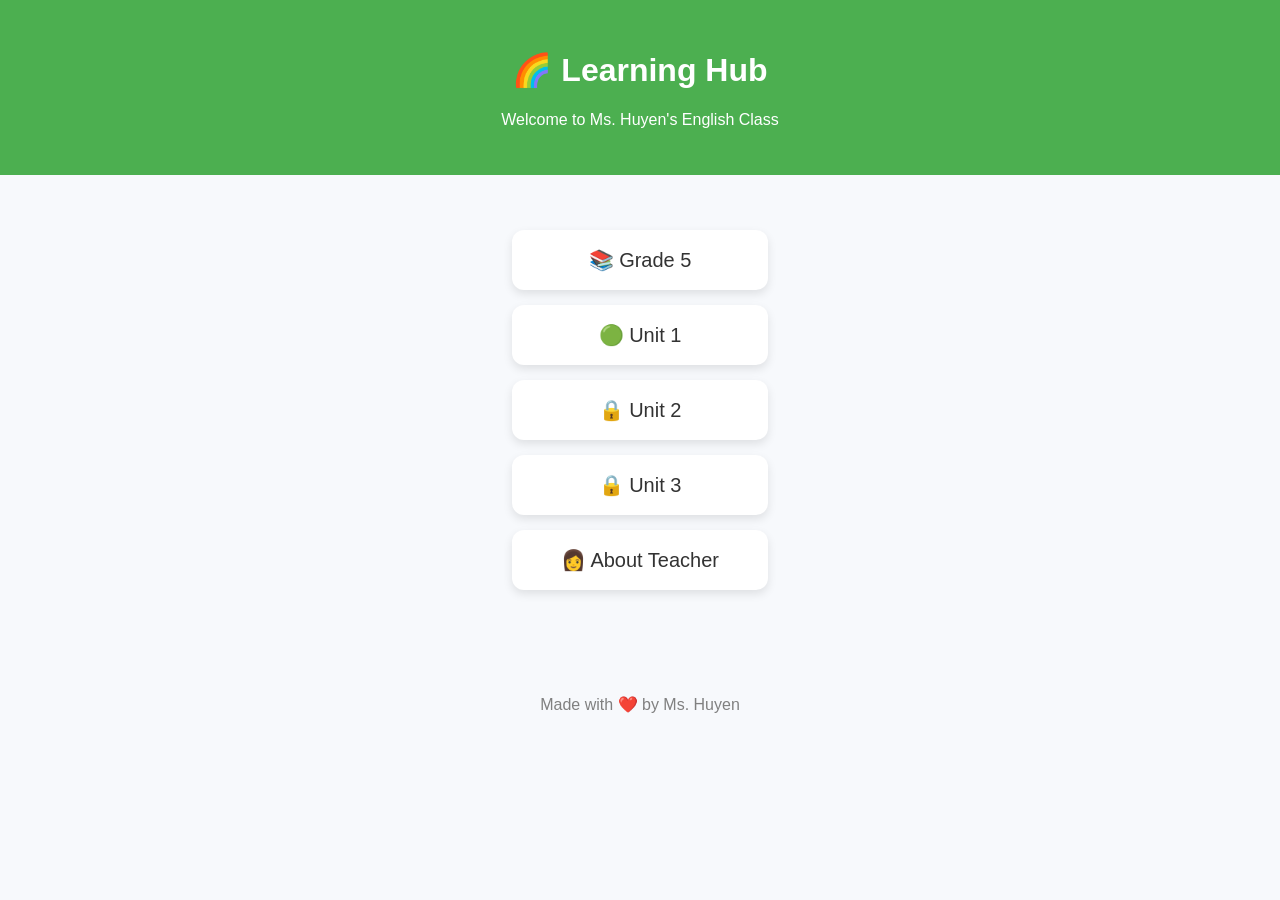
==== index.html @ 18c93191 "Update index.html" ====
<!DOCTYPE html>
<html lang="en">
<head>
<meta charset="UTF-8">
<meta name="viewport" content="width=device-width, initial-scale=1.0">

<title>Learning Hub with Ms. Huyen</title>

<style>

body{
    margin:0;
    font-family:Arial,sans-serif;
    background:#f7f9fc;
    text-align:center;
}

header{
    background:#4CAF50;
    color:white;
    padding:30px;
}

.container{
    padding:40px;
}

.button{
    display:block;
    width:220px;
    margin:15px auto;
    padding:18px;
    background:#ffffff;
    border-radius:12px;
    text-decoration:none;
    color:#333;
    font-size:20px;
    box-shadow:0 4px 10px rgba(0,0,0,.1);
}

.button:hover{
    background:#dff7df;
}

footer{
    margin-top:50px;
    color:gray;
}

</style>

</head>

<body>

<header>

<h1>🌈 Learning Hub</h1>

<p>Welcome to Ms. Huyen's English Class</p>

</header>

<div class="container">

<a class="button" href="#">📚 Grade 5</a>

<a class="button" href="#">🟢 Unit 1</a>

<a class="button" href="#">🔒 Unit 2</a>

<a class="button" href="#">🔒 Unit 3</a>

<a class="button" href="#">👩 About Teacher</a>

</div>

<footer>

Made with ❤️ by Ms. Huyen

</footer>

</body>

</html>
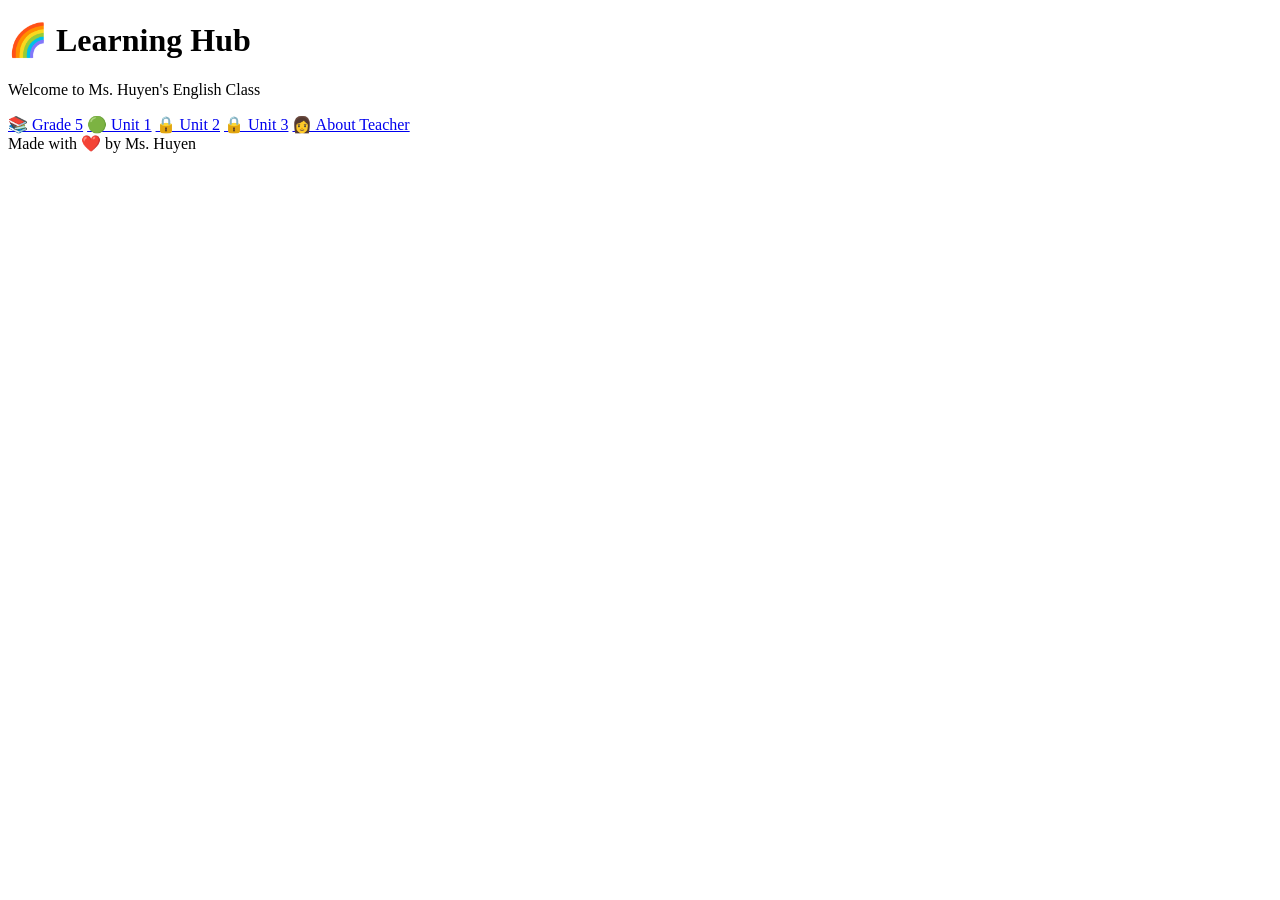
==== commit ada91913: "Link external CSS files" ====
--- a/index.html
+++ b/index.html
@@ -6,48 +6,10 @@
 
 <title>Learning Hub with Ms. Huyen</title>
 
-<style>
-
-body{
-    margin:0;
-    font-family:Arial,sans-serif;
-    background:#f7f9fc;
-    text-align:center;
-}
-
-header{
-    background:#4CAF50;
-    color:white;
-    padding:30px;
-}
-
-.container{
-    padding:40px;
-}
-
-.button{
-    display:block;
-    width:220px;
-    margin:15px auto;
-    padding:18px;
-    background:#ffffff;
-    border-radius:12px;
-    text-decoration:none;
-    color:#333;
-    font-size:20px;
-    box-shadow:0 4px 10px rgba(0,0,0,.1);
-}
-
-.button:hover{
-    background:#dff7df;
-}
-
-footer{
-    margin-top:50px;
-    color:gray;
-}
-
-</style>
+<link rel="stylesheet" href="css/variables.css">
+<link rel="stylesheet" href="css/components.css">
+<link rel="stylesheet" href="css/homepage.css">
+<link rel="stylesheet" href="css/animations.css">
 
 </head>
 
--- a/css/variables.css
+++ b/css/variables.css
@@ -0,0 +1 @@
+/* Global Colors & Variables */
--- a/css/components.css
+++ b/css/components.css
@@ -0,0 +1 @@
+/* Reusable Components */
--- a/css/homepage.css
+++ b/css/homepage.css
@@ -0,0 +1 @@
+/* Homepage Styles */
--- a/css/animations.css
+++ b/css/animations.css
@@ -0,0 +1 @@
+/* Animations */
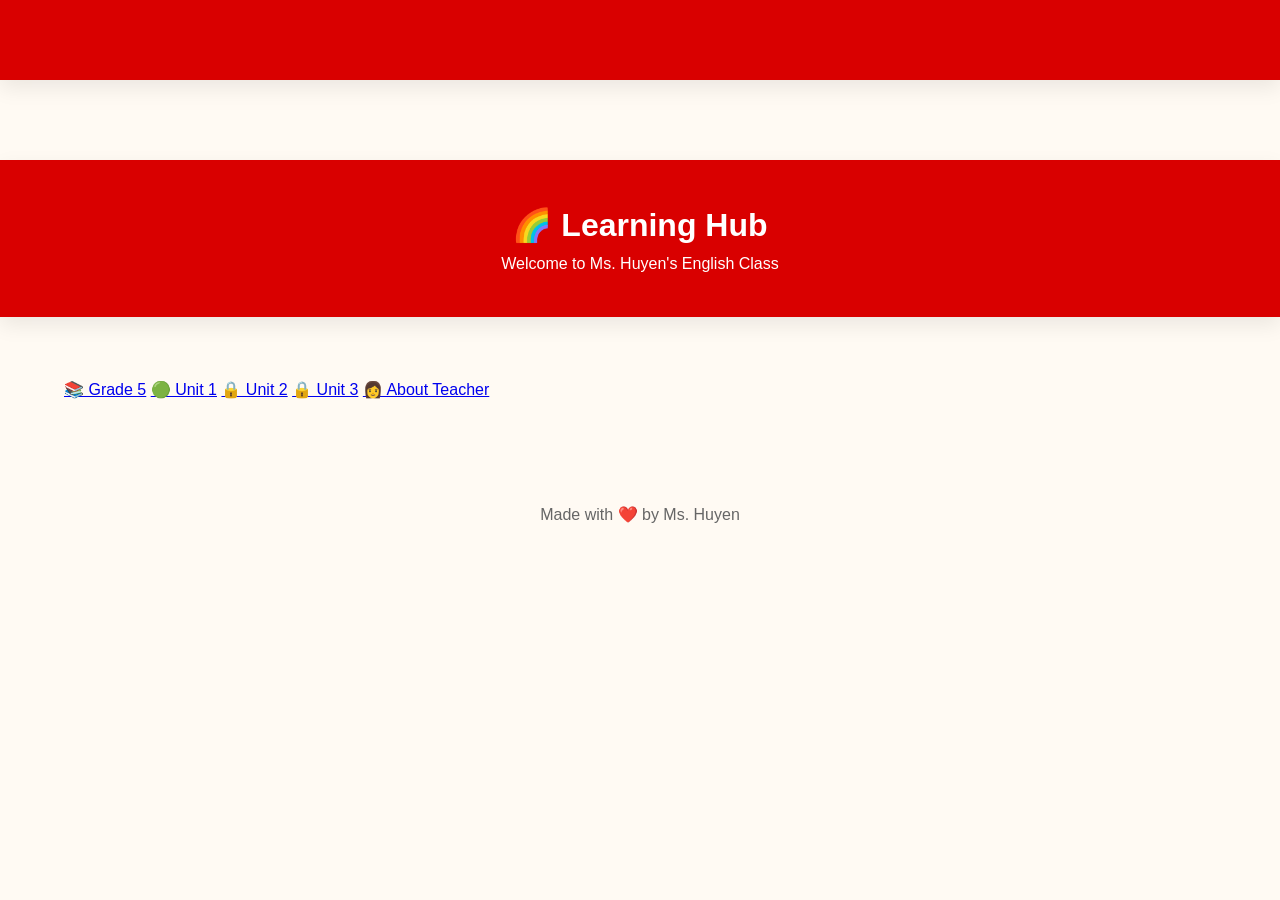
==== commit 3a9fb2f7: "Build homepage semantic structure" ====
--- a/index.html
+++ b/index.html
@@ -14,6 +14,30 @@
 </head>
 
 <body>
+
+    <header class="site-header">
+    </header>
+
+    <main>
+
+        <section class="hero">
+        </section>
+
+        <section class="grades">
+        </section>
+
+        <section class="grammar">
+        </section>
+
+        <section class="about">
+        </section>
+
+    </main>
+
+    <footer class="site-footer">
+    </footer>
+
+</body>
 
 <header>
 
--- a/css/variables.css
+++ b/css/variables.css
@@ -1 +1,40 @@
-/* Global Colors & Variables */
+/* ==========================================
+   Ms. Huyen's Hub Design System
+========================================== */
+
+:root{
+
+    /* ========= Brand Colors ========= */
+
+    --primary:#D90000;
+    --primary-light:#F62440;
+
+    --gold:#FFEA93;
+    --gold-light:#FDF4AF;
+
+    --green:#8DB355;
+
+    --teal:#6FBEB2;
+    --mint:#A5E9DD;
+
+    /* ========= Background ========= */
+
+    --background:#FFFAF3;
+    --surface:#FFF2DB;
+    --surface-light:#FFE5BF;
+
+    /* ========= Text ========= */
+
+    --text:#2F2F2F;
+    --text-light:#666666;
+
+    /* ========= Border ========= */
+
+    --border-radius:20px;
+
+    /* ========= Shadow ========= */
+
+    --shadow:
+        0 8px 20px rgba(0,0,0,.08);
+
+}
--- a/css/homepage.css
+++ b/css/homepage.css
@@ -1 +1,55 @@
-/* Homepage Styles */
+/* ==========================================
+   Homepage Layout
+========================================== */
+
+*{
+    margin:0;
+    padding:0;
+    box-sizing:border-box;
+}
+
+body{
+
+    font-family:Arial, sans-serif;
+
+    background:var(--background);
+
+    color:var(--text);
+
+    line-height:1.6;
+
+}
+
+header{
+
+    background:var(--primary);
+
+    color:white;
+
+    padding:40px 20px;
+
+    text-align:center;
+
+    box-shadow:var(--shadow);
+
+}
+
+.container{
+
+    width:min(1200px,90%);
+
+    margin:auto;
+
+    padding:60px 0;
+
+}
+
+footer{
+
+    text-align:center;
+
+    padding:40px;
+
+    color:var(--text-light);
+
+}
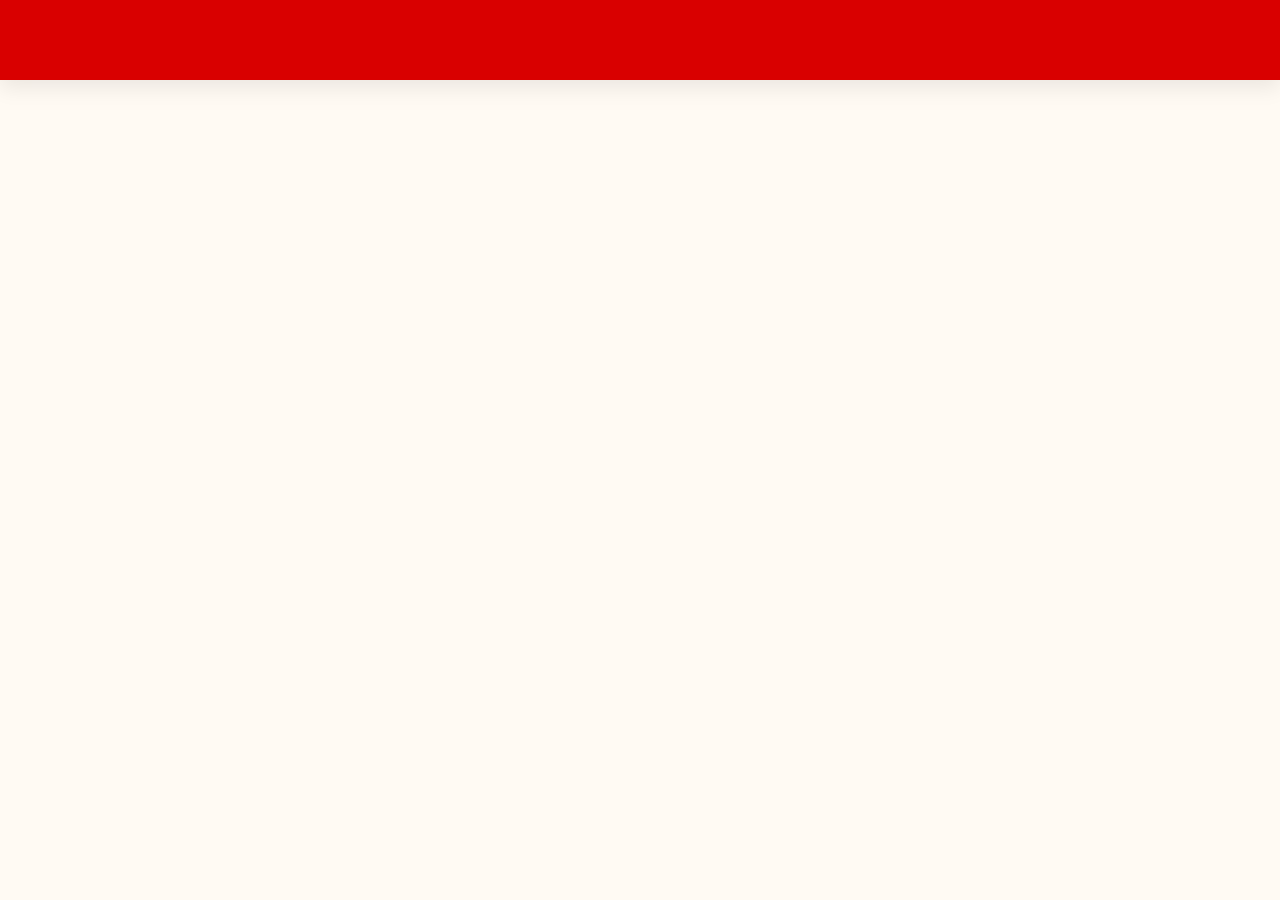
==== commit 5201e56f: "Create homepage structure" ====
--- a/index.html
+++ b/index.html
@@ -1,72 +1,55 @@
 <!DOCTYPE html>
 <html lang="en">
+
 <head>
-<meta charset="UTF-8">
-<meta name="viewport" content="width=device-width, initial-scale=1.0">
+    <meta charset="UTF-8">
+    <meta name="viewport" content="width=device-width, initial-scale=1.0">
 
-<title>Learning Hub with Ms. Huyen</title>
+    <title>Ms. Huyen's Hub</title>
 
-<link rel="stylesheet" href="css/variables.css">
-<link rel="stylesheet" href="css/components.css">
-<link rel="stylesheet" href="css/homepage.css">
-<link rel="stylesheet" href="css/animations.css">
-
+    <link rel="stylesheet" href="css/variables.css">
+    <link rel="stylesheet" href="css/components.css">
+    <link rel="stylesheet" href="css/homepage.css">
+    <link rel="stylesheet" href="css/animations.css">
 </head>
 
 <body>
 
+    <!-- =========================
+         Header
+    ========================== -->
     <header class="site-header">
     </header>
 
+    <!-- =========================
+         Main Content
+    ========================== -->
     <main>
 
+        <!-- Hero Section -->
         <section class="hero">
         </section>
 
+        <!-- Grade Selection -->
         <section class="grades">
         </section>
 
+        <!-- Grammar Hub -->
         <section class="grammar">
         </section>
 
+        <!-- About -->
         <section class="about">
         </section>
 
     </main>
 
+    <!-- =========================
+         Footer
+    ========================== -->
     <footer class="site-footer">
     </footer>
 
 </body>
 
-<header>
-
-<h1>🌈 Learning Hub</h1>
-
-<p>Welcome to Ms. Huyen's English Class</p>
-
-</header>
-
-<div class="container">
-
-<a class="button" href="#">📚 Grade 5</a>
-
-<a class="button" href="#">🟢 Unit 1</a>
-
-<a class="button" href="#">🔒 Unit 2</a>
-
-<a class="button" href="#">🔒 Unit 3</a>
-
-<a class="button" href="#">👩 About Teacher</a>
-
-</div>
-
-<footer>
-
-Made with ❤️ by Ms. Huyen
-
-</footer>
-
-</body>
-
 </html>
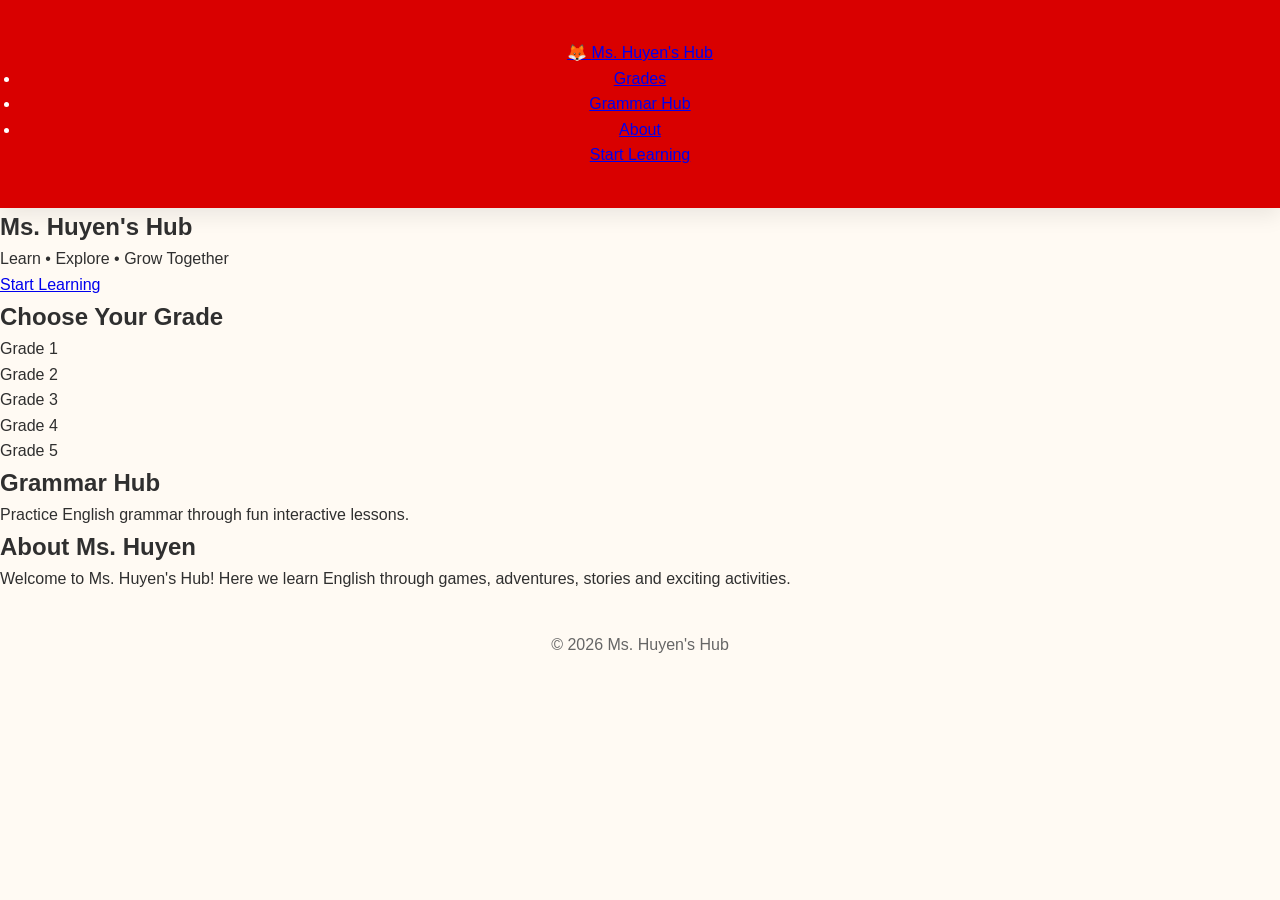
==== commit 505b0af5: "Homepage v1.0 - HTML Structure" ====
--- a/index.html
+++ b/index.html
@@ -16,38 +16,151 @@
 <body>
 
     <!-- =========================
-         Header
+            HEADER
     ========================== -->
+
     <header class="site-header">
+
+        <nav class="navbar">
+
+            <a href="#" class="navbar__logo">
+                🦊
+                <span>Ms. Huyen's Hub</span>
+            </a>
+
+            <ul class="navbar__menu">
+
+                <li><a href="#grades">Grades</a></li>
+
+                <li><a href="#grammar">Grammar Hub</a></li>
+
+                <li><a href="#about">About</a></li>
+
+            </ul>
+
+            <a href="#grades" class="navbar__button">
+
+                Start Learning
+
+            </a>
+
+        </nav>
+
     </header>
 
     <!-- =========================
-         Main Content
+            MAIN
     ========================== -->
+
     <main>
 
-        <!-- Hero Section -->
+        <!-- HERO -->
+
         <section class="hero">
+
+            <div class="hero__content">
+
+                <h1>Ms. Huyen's Hub</h1>
+
+                <p>
+
+                    Learn • Explore • Grow Together
+
+                </p>
+
+                <a href="#grades" class="hero__button">
+
+                    Start Learning
+
+                </a>
+
+            </div>
+
+            <div class="hero__image">
+
+                <!-- Fifi sẽ đặt ở đây -->
+
+            </div>
+
         </section>
 
-        <!-- Grade Selection -->
-        <section class="grades">
+        <!-- ========================= -->
+
+        <section class="grades" id="grades">
+
+            <h2>Choose Your Grade</h2>
+
+            <div class="grade-grid">
+
+                <div class="grade-card">
+                    Grade 1
+                </div>
+
+                <div class="grade-card">
+                    Grade 2
+                </div>
+
+                <div class="grade-card">
+                    Grade 3
+                </div>
+
+                <div class="grade-card">
+                    Grade 4
+                </div>
+
+                <div class="grade-card">
+                    Grade 5
+                </div>
+
+            </div>
+
         </section>
 
-        <!-- Grammar Hub -->
-        <section class="grammar">
+        <!-- ========================= -->
+
+        <section class="grammar" id="grammar">
+
+            <h2>Grammar Hub</h2>
+
+            <p>
+
+                Practice English grammar through fun interactive lessons.
+
+            </p>
+
         </section>
 
-        <!-- About -->
-        <section class="about">
+        <!-- ========================= -->
+
+        <section class="about" id="about">
+
+            <h2>About Ms. Huyen</h2>
+
+            <p>
+
+                Welcome to Ms. Huyen's Hub!
+
+                Here we learn English through games,
+                adventures, stories and exciting activities.
+
+            </p>
+
         </section>
 
     </main>
 
     <!-- =========================
-         Footer
+            FOOTER
     ========================== -->
+
     <footer class="site-footer">
+
+        <p>
+
+            © 2026 Ms. Huyen's Hub
+
+        </p>
+
     </footer>
 
 </body>
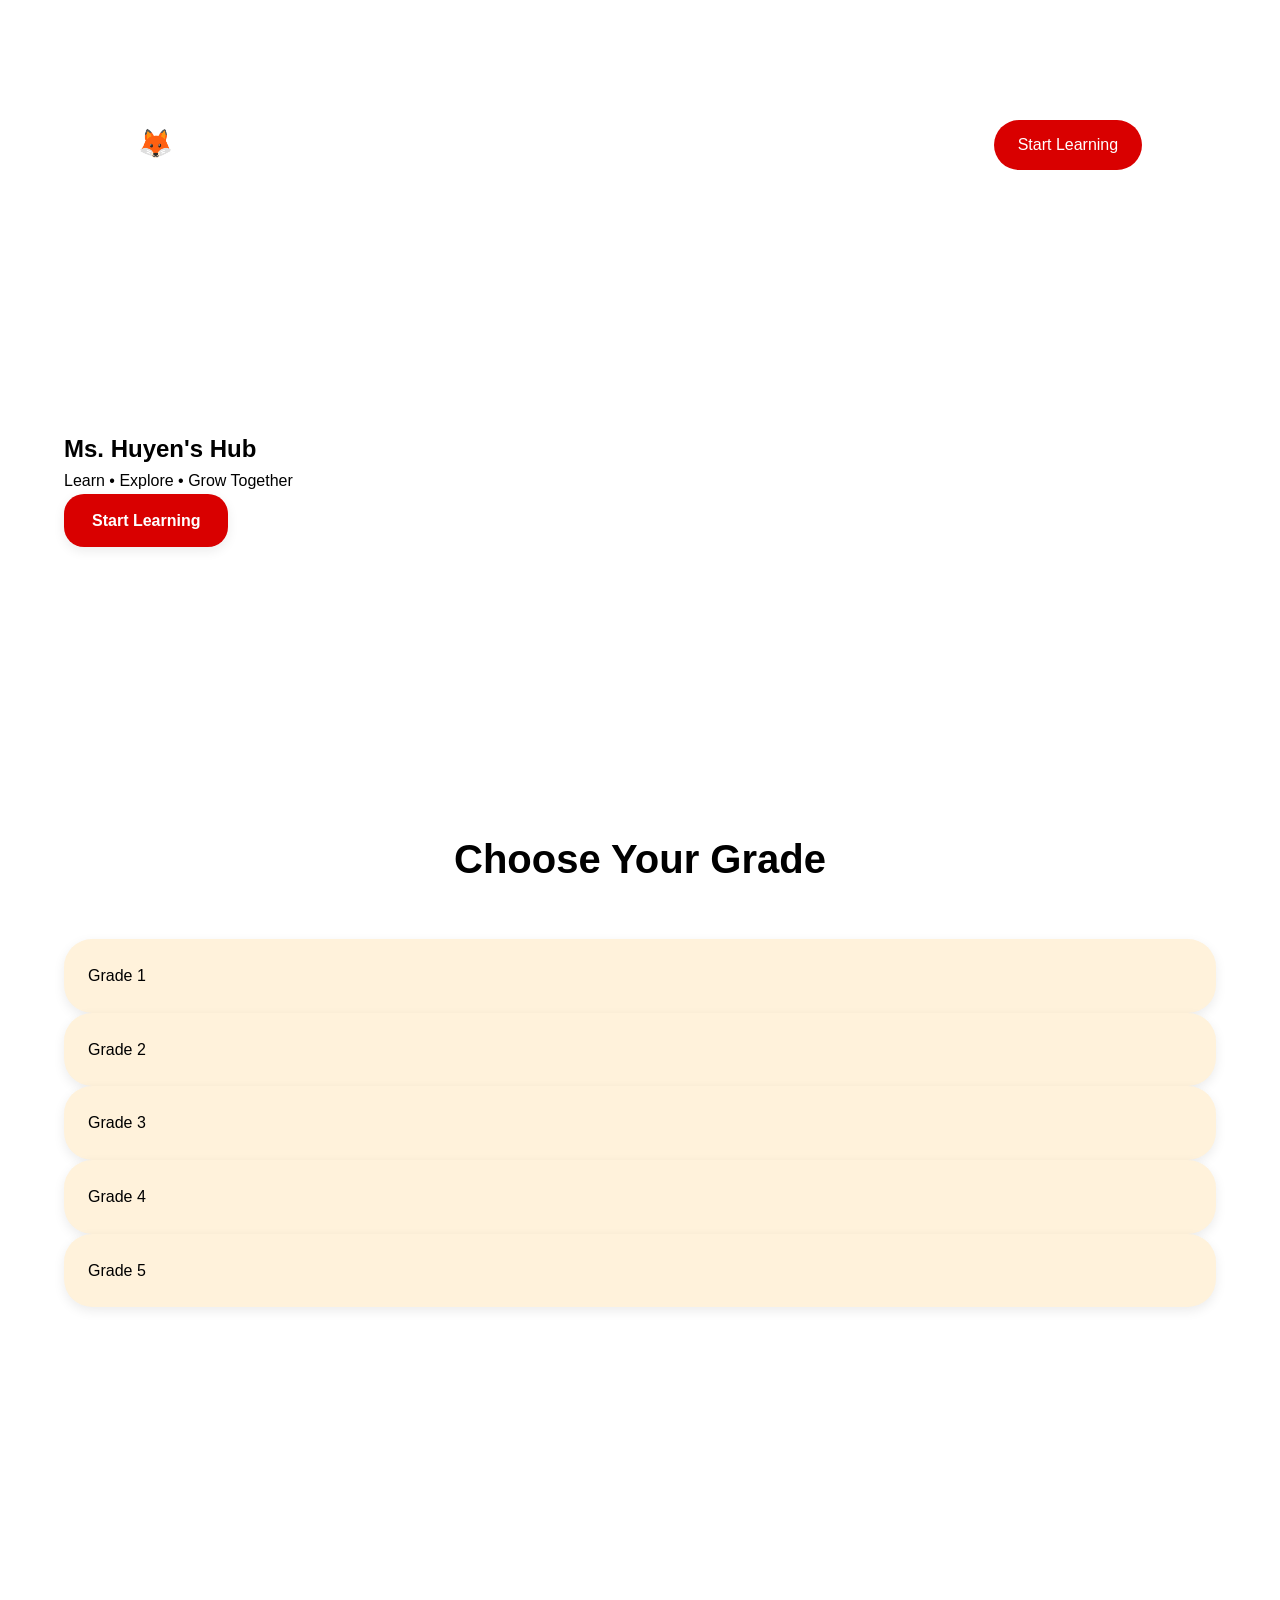
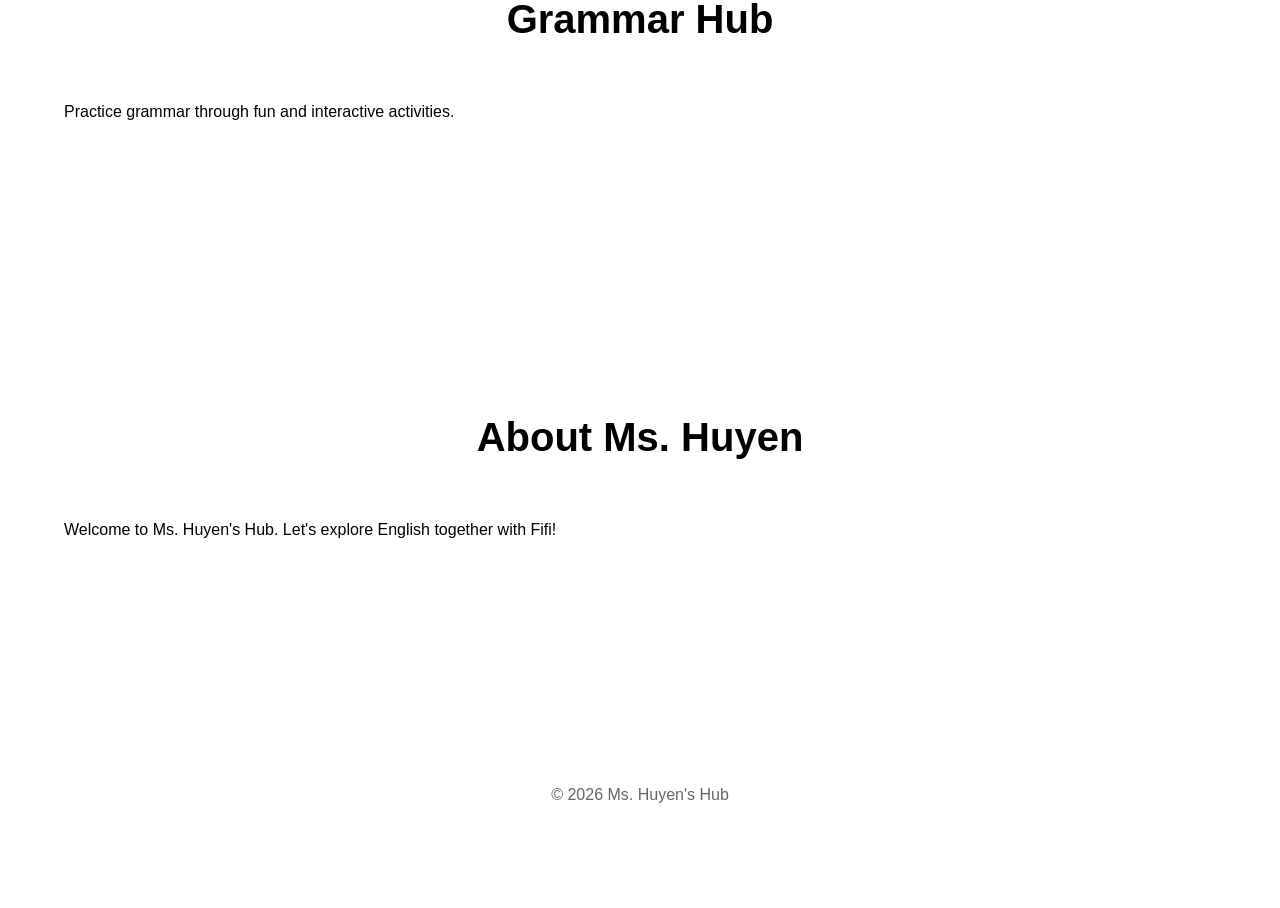
==== commit 210d6810: "Finalize homepage HTML structure" ====
--- a/index.html
+++ b/index.html
@@ -2,8 +2,11 @@
 <html lang="en">
 
 <head>
+
     <meta charset="UTF-8">
-    <meta name="viewport" content="width=device-width, initial-scale=1.0">
+
+    <meta name="viewport"
+          content="width=device-width, initial-scale=1.0">
 
     <title>Ms. Huyen's Hub</title>
 
@@ -11,21 +14,23 @@
     <link rel="stylesheet" href="css/components.css">
     <link rel="stylesheet" href="css/homepage.css">
     <link rel="stylesheet" href="css/animations.css">
+
 </head>
 
 <body>
 
-    <!-- =========================
-            HEADER
-    ========================== -->
-
-    <header class="site-header">
+<header class="site-header">
+
+    <div class="container">
 
         <nav class="navbar">
 
             <a href="#" class="navbar__logo">
+
                 🦊
+
                 <span>Ms. Huyen's Hub</span>
+
             </a>
 
             <ul class="navbar__menu">
@@ -38,7 +43,8 @@
 
             </ul>
 
-            <a href="#grades" class="navbar__button">
+            <a href="#grades"
+               class="navbar__button">
 
                 Start Learning
 
@@ -46,122 +52,164 @@
 
         </nav>
 
-    </header>
-
-    <!-- =========================
-            MAIN
-    ========================== -->
-
-    <main>
-
-        <!-- HERO -->
-
-        <section class="hero">
-
-            <div class="hero__content">
-
-                <h1>Ms. Huyen's Hub</h1>
-
-                <p>
-
-                    Learn • Explore • Grow Together
-
-                </p>
-
-                <a href="#grades" class="hero__button">
-
-                    Start Learning
-
-                </a>
-
-            </div>
-
-            <div class="hero__image">
-
-                <!-- Fifi sẽ đặt ở đây -->
-
-            </div>
-
-        </section>
-
-        <!-- ========================= -->
-
-        <section class="grades" id="grades">
-
-            <h2>Choose Your Grade</h2>
-
-            <div class="grade-grid">
-
-                <div class="grade-card">
-                    Grade 1
-                </div>
-
-                <div class="grade-card">
-                    Grade 2
-                </div>
-
-                <div class="grade-card">
-                    Grade 3
-                </div>
-
-                <div class="grade-card">
-                    Grade 4
-                </div>
-
-                <div class="grade-card">
-                    Grade 5
-                </div>
-
-            </div>
-
-        </section>
-
-        <!-- ========================= -->
-
-        <section class="grammar" id="grammar">
-
-            <h2>Grammar Hub</h2>
+    </div>
+
+</header>
+
+<main>
+
+<!-- ===================================== -->
+
+<section class="hero">
+
+    <div class="container hero__wrapper">
+
+        <div class="hero__content">
+
+            <h1>
+
+                Ms. Huyen's Hub
+
+            </h1>
 
             <p>
 
-                Practice English grammar through fun interactive lessons.
+                Learn • Explore • Grow Together
 
             </p>
 
-        </section>
-
-        <!-- ========================= -->
-
-        <section class="about" id="about">
-
-            <h2>About Ms. Huyen</h2>
-
-            <p>
-
-                Welcome to Ms. Huyen's Hub!
-
-                Here we learn English through games,
-                adventures, stories and exciting activities.
-
-            </p>
-
-        </section>
-
-    </main>
-
-    <!-- =========================
-            FOOTER
-    ========================== -->
-
-    <footer class="site-footer">
+            <a href="#grades"
+               class="button">
+
+                Start Learning
+
+            </a>
+
+        </div>
+
+        <div class="hero__image">
+
+            <!-- Fifi -->
+
+        </div>
+
+    </div>
+
+</section>
+
+<!-- ===================================== -->
+
+<section
+class="grades"
+id="grades">
+
+    <div class="container">
+
+        <h2 class="section-title">
+
+            Choose Your Grade
+
+        </h2>
+
+        <div class="grade-grid">
+
+            <div class="card grade-card">
+
+                Grade 1
+
+            </div>
+
+            <div class="card grade-card">
+
+                Grade 2
+
+            </div>
+
+            <div class="card grade-card">
+
+                Grade 3
+
+            </div>
+
+            <div class="card grade-card">
+
+                Grade 4
+
+            </div>
+
+            <div class="card grade-card">
+
+                Grade 5
+
+            </div>
+
+        </div>
+
+    </div>
+
+</section>
+
+<!-- ===================================== -->
+
+<section
+class="grammar"
+id="grammar">
+
+    <div class="container">
+
+        <h2 class="section-title">
+
+            Grammar Hub
+
+        </h2>
 
         <p>
 
-            © 2026 Ms. Huyen's Hub
+            Practice grammar through fun and interactive activities.
 
         </p>
 
-    </footer>
+    </div>
+
+</section>
+
+<!-- ===================================== -->
+
+<section
+class="about"
+id="about">
+
+    <div class="container">
+
+        <h2 class="section-title">
+
+            About Ms. Huyen
+
+        </h2>
+
+        <p>
+
+            Welcome to Ms. Huyen's Hub.
+
+            Let's explore English together with Fifi!
+
+        </p>
+
+    </div>
+
+</section>
+
+</main>
+
+<footer class="site-footer">
+
+    <div class="container">
+
+        © 2026 Ms. Huyen's Hub
+
+    </div>
+
+</footer>
 
 </body>
 
--- a/css/variables.css
+++ b/css/variables.css
@@ -1,40 +1,97 @@
 /* ==========================================
-   Ms. Huyen's Hub Design System
+   Ms. Huyen's Hub
+   Design System Variables
+   Version 1.0
 ========================================== */
 
-:root{
+:root {
 
-    /* ========= Brand Colors ========= */
+    /* ========= COLORS ========= */
 
-    --primary:#D90000;
-    --primary-light:#F62440;
+    --color-primary: #D90000;
 
-    --gold:#FFEA93;
-    --gold-light:#FDF4AF;
+    --color-secondary: #8DB355;
 
-    --green:#8DB355;
+    --color-accent: #34908B;
 
-    --teal:#6FBEB2;
-    --mint:#A5E9DD;
+    --color-highlight: #FFEA93;
 
-    /* ========= Background ========= */
+    --color-background: #FFFAF3;
 
-    --background:#FFFAF3;
-    --surface:#FFF2DB;
-    --surface-light:#FFE5BF;
+    --color-card: #FFF2DB;
 
-    /* ========= Text ========= */
+    --color-white: #FFFFFF;
 
-    --text:#2F2F2F;
-    --text-light:#666666;
+    --color-text: #333333;
 
-    /* ========= Border ========= */
+    --color-text-light: #666666;
 
-    --border-radius:20px;
 
-    /* ========= Shadow ========= */
 
-    --shadow:
-        0 8px 20px rgba(0,0,0,.08);
+    /* ========= TYPOGRAPHY ========= */
+
+    --font-heading: "Fredoka", sans-serif;
+
+    --font-body: "Nunito", sans-serif;
+
+
+
+    /* ========= FONT SIZE ========= */
+
+    --font-xl: 64px;
+
+    --font-lg: 40px;
+
+    --font-md: 24px;
+
+    --font-base: 18px;
+
+    --font-sm: 16px;
+
+
+
+    /* ========= SPACING ========= */
+
+    --space-xs: 8px;
+
+    --space-sm: 16px;
+
+    --space-md: 24px;
+
+    --space-lg: 48px;
+
+    --space-xl: 80px;
+
+
+
+    /* ========= BORDER ========= */
+
+    --radius-sm: 12px;
+
+    --radius-md: 20px;
+
+    --radius-lg: 28px;
+
+
+
+    /* ========= SHADOW ========= */
+
+    --shadow-light: 0 4px 12px rgba(0,0,0,.08);
+
+    --shadow-medium: 0 8px 24px rgba(0,0,0,.12);
+
+    --shadow-large: 0 12px 36px rgba(0,0,0,.18);
+
+
+
+    /* ========= CONTAINER ========= */
+
+    --container-width: 1200px;
+
+
+
+    /* ========= TRANSITION ========= */
+
+    --transition: .3s ease;
 
 }
--- a/css/components.css
+++ b/css/components.css
@@ -1 +1,243 @@
-/* Reusable Components */
+/* ==========================================
+   Ms. Huyen's Hub
+   Components
+   Version 1.0
+========================================== */
+
+/* ========= RESET ========= */
+
+*{
+    margin:0;
+    padding:0;
+    box-sizing:border-box;
+}
+
+html{
+    scroll-behavior:smooth;
+}
+
+body{
+
+    background:var(--color-background);
+
+    color:var(--color-text);
+
+    font-family:var(--font-body);
+
+    line-height:1.6;
+
+}
+
+
+/* ========= IMAGES ========= */
+
+img{
+
+    max-width:100%;
+
+    display:block;
+
+}
+
+
+/* ========= LINKS ========= */
+
+a{
+
+    text-decoration:none;
+
+    color:inherit;
+
+}
+
+
+/* ========= LIST ========= */
+
+ul{
+
+    list-style:none;
+
+}
+
+
+/* ========= CONTAINER ========= */
+
+.container{
+
+    width:min(1200px,90%);
+
+    margin:auto;
+
+}
+
+
+/* ========= SECTION ========= */
+
+section{
+
+    padding:var(--space-xl) 0;
+
+}
+
+
+/* ========= SECTION TITLE ========= */
+
+.section-title{
+
+    font-family:var(--font-heading);
+
+    font-size:var(--font-lg);
+
+    text-align:center;
+
+    margin-bottom:var(--space-lg);
+
+}
+
+
+/* ========= BUTTON ========= */
+
+.button{
+
+    display:inline-flex;
+
+    align-items:center;
+
+    justify-content:center;
+
+    gap:10px;
+
+    background:var(--color-primary);
+
+    color:white;
+
+    padding:14px 28px;
+
+    border-radius:var(--radius-md);
+
+    font-weight:700;
+
+    transition:var(--transition);
+
+    box-shadow:var(--shadow-light);
+
+}
+
+.button:hover{
+
+    transform:translateY(-3px);
+
+    box-shadow:var(--shadow-medium);
+
+}
+
+
+/* ========= CARD ========= */
+
+.card{
+
+    background:var(--color-card);
+
+    border-radius:var(--radius-lg);
+
+    padding:24px;
+
+    box-shadow:var(--shadow-light);
+
+    transition:var(--transition);
+
+}
+
+.card:hover{
+
+    transform:translateY(-8px);
+
+    box-shadow:var(--shadow-medium);
+
+}
+
+
+/* ========= NAVBAR ========= */
+
+.navbar{
+
+    display:flex;
+
+    justify-content:space-between;
+
+    align-items:center;
+
+    width:min(1200px,90%);
+
+    margin:auto;
+
+    padding:20px 0;
+
+}
+
+
+.navbar__logo{
+
+    display:flex;
+
+    align-items:center;
+
+    gap:10px;
+
+    font-family:var(--font-heading);
+
+    font-size:28px;
+
+    font-weight:bold;
+
+}
+
+
+.navbar__menu{
+
+    display:flex;
+
+    gap:32px;
+
+}
+
+
+.navbar__menu a{
+
+    font-weight:600;
+
+}
+
+
+.navbar__button{
+
+    background:var(--color-primary);
+
+    color:white;
+
+    padding:12px 24px;
+
+    border-radius:999px;
+
+    transition:var(--transition);
+
+}
+
+.navbar__button:hover{
+
+    transform:translateY(-2px);
+
+}
+
+
+/* ========= FOOTER ========= */
+
+.site-footer{
+
+    text-align:center;
+
+    padding:40px 20px;
+
+    color:var(--color-text-light);
+
+}
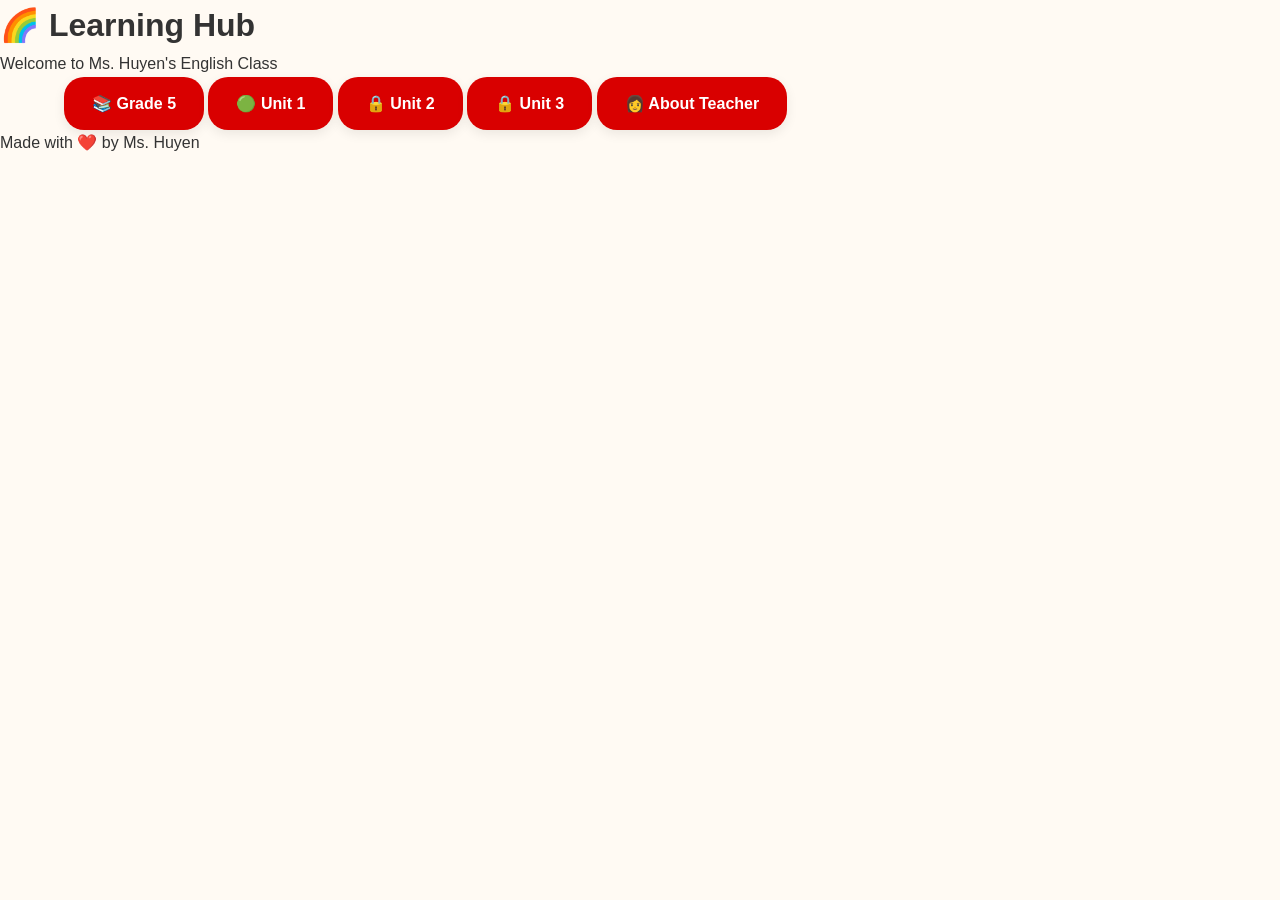
==== commit 238241ca: "Update index.html" ====
--- a/index.html
+++ b/index.html
@@ -1,213 +1,44 @@
 <!DOCTYPE html>
 <html lang="en">
+<head>
+<meta charset="UTF-8">
+<meta name="viewport" content="width=device-width, initial-scale=1.0">
 
-<head>
+<title>Learning Hub with Ms. Huyen</title>
 
-    <meta charset="UTF-8">
-
-    <meta name="viewport"
-          content="width=device-width, initial-scale=1.0">
-
-    <title>Ms. Huyen's Hub</title>
-
-    <link rel="stylesheet" href="css/variables.css">
-    <link rel="stylesheet" href="css/components.css">
-    <link rel="stylesheet" href="css/homepage.css">
-    <link rel="stylesheet" href="css/animations.css">
+<link rel="stylesheet" href="css/variables.css">
+<link rel="stylesheet" href="css/components.css">
+<link rel="stylesheet" href="css/homepage.css">
+<link rel="stylesheet" href="css/animations.css">
 
 </head>
 
 <body>
 
-<header class="site-header">
+<header>
 
-    <div class="container">
+<h1>🌈 Learning Hub</h1>
 
-        <nav class="navbar">
-
-            <a href="#" class="navbar__logo">
-
-                🦊
-
-                <span>Ms. Huyen's Hub</span>
-
-            </a>
-
-            <ul class="navbar__menu">
-
-                <li><a href="#grades">Grades</a></li>
-
-                <li><a href="#grammar">Grammar Hub</a></li>
-
-                <li><a href="#about">About</a></li>
-
-            </ul>
-
-            <a href="#grades"
-               class="navbar__button">
-
-                Start Learning
-
-            </a>
-
-        </nav>
-
-    </div>
+<p>Welcome to Ms. Huyen's English Class</p>
 
 </header>
 
-<main>
+<div class="container">
 
-<!-- ===================================== -->
+<a class="button" href="#">📚 Grade 5</a>
 
-<section class="hero">
+<a class="button" href="grade5/FF5-Unit1-You-Can-Build-It.html">🟢 Unit 1</a>
+<a class="button" href="#">🔒 Unit 2</a>
 
-    <div class="container hero__wrapper">
+<a class="button" href="#">🔒 Unit 3</a>
 
-        <div class="hero__content">
+<a class="button" href="#">👩 About Teacher</a>
 
-            <h1>
+</div>
 
-                Ms. Huyen's Hub
+<footer>
 
-            </h1>
-
-            <p>
-
-                Learn • Explore • Grow Together
-
-            </p>
-
-            <a href="#grades"
-               class="button">
-
-                Start Learning
-
-            </a>
-
-        </div>
-
-        <div class="hero__image">
-
-            <!-- Fifi -->
-
-        </div>
-
-    </div>
-
-</section>
-
-<!-- ===================================== -->
-
-<section
-class="grades"
-id="grades">
-
-    <div class="container">
-
-        <h2 class="section-title">
-
-            Choose Your Grade
-
-        </h2>
-
-        <div class="grade-grid">
-
-            <div class="card grade-card">
-
-                Grade 1
-
-            </div>
-
-            <div class="card grade-card">
-
-                Grade 2
-
-            </div>
-
-            <div class="card grade-card">
-
-                Grade 3
-
-            </div>
-
-            <div class="card grade-card">
-
-                Grade 4
-
-            </div>
-
-            <div class="card grade-card">
-
-                Grade 5
-
-            </div>
-
-        </div>
-
-    </div>
-
-</section>
-
-<!-- ===================================== -->
-
-<section
-class="grammar"
-id="grammar">
-
-    <div class="container">
-
-        <h2 class="section-title">
-
-            Grammar Hub
-
-        </h2>
-
-        <p>
-
-            Practice grammar through fun and interactive activities.
-
-        </p>
-
-    </div>
-
-</section>
-
-<!-- ===================================== -->
-
-<section
-class="about"
-id="about">
-
-    <div class="container">
-
-        <h2 class="section-title">
-
-            About Ms. Huyen
-
-        </h2>
-
-        <p>
-
-            Welcome to Ms. Huyen's Hub.
-
-            Let's explore English together with Fifi!
-
-        </p>
-
-    </div>
-
-</section>
-
-</main>
-
-<footer class="site-footer">
-
-    <div class="container">
-
-        © 2026 Ms. Huyen's Hub
-
-    </div>
+Made with ❤️ by Ms. Huyen
 
 </footer>
 
--- a/css/homepage.css
+++ b/css/homepage.css
@@ -1,55 +1,172 @@
-/* ==========================================
-   Homepage Layout
-========================================== */
+/* =========================================================
+   HOMEPAGE.CSS
+   Part 1 - Hero Layout
+========================================================= */
 
-*{
-    margin:0;
-    padding:0;
-    box-sizing:border-box;
+/* ---------- HERO ---------- */
+
+.hero {
+    min-height: calc(100vh - 80px);
+    display: flex;
+    align-items: center;
+
+    background:
+        linear-gradient(
+            to bottom,
+            #dff5ff 0%,
+            #eefbff 40%,
+            #fffaf3 100%
+        );
+
+    overflow: hidden;
 }
 
-body{
+.hero__wrapper {
 
-    font-family:Arial, sans-serif;
+    width: min(1200px, 92%);
+    margin: auto;
 
-    background:var(--background);
+    display: grid;
+    grid-template-columns: 1fr 1fr;
+    align-items: center;
+    gap: 60px;
 
-    color:var(--text);
+    padding: 70px 0;
+}
 
-    line-height:1.6;
+.hero__content {
+
+    display: flex;
+    flex-direction: column;
+    justify-content: center;
+}
+
+.hero__content h1{
+
+    font-size: clamp(3rem,6vw,5rem);
+
+    color: var(--primary);
+
+    margin-bottom:20px;
+
+    line-height:1.1;
+}
+
+.hero__content p{
+
+    font-size:1.25rem;
+
+    line-height:1.8;
+
+    color:#444;
+
+    max-width:550px;
+
+    margin-bottom:35px;
+}
+
+.hero__buttons{
+
+    display:flex;
+
+    gap:18px;
+
+    flex-wrap:wrap;
+}
+
+.hero__image{
+
+    display:flex;
+
+    justify-content:center;
+
+    align-items:center;
+}
+
+.hero__image img{
+
+    width:min(470px,100%);
+
+    height:auto;
+
+    display:block;
+
+    filter:drop-shadow(0 20px 35px rgba(0,0,0,.18));
+}
+
+
+/* ---------- TABLET ---------- */
+
+@media (max-width:900px){
+
+.hero{
+
+    min-height:auto;
+}
+
+.hero__wrapper{
+
+    grid-template-columns:1fr;
+
+    text-align:center;
+
+    gap:50px;
+
+    padding:60px 0;
+}
+
+.hero__content{
+
+    align-items:center;
+}
+
+.hero__content p{
+
+    max-width:650px;
+}
+
+.hero__buttons{
+
+    justify-content:center;
+}
+
+.hero__image{
+
+    order:-1;
+}
+
+.hero__image img{
+
+    width:min(420px,90%);
+}
 
 }
 
-header{
 
-    background:var(--primary);
+/* ---------- MOBILE ---------- */
 
-    color:white;
+@media (max-width:600px){
 
-    padding:40px 20px;
+.hero__wrapper{
 
-    text-align:center;
+    gap:35px;
 
-    box-shadow:var(--shadow);
+    padding:45px 0;
+}
+
+.hero__content h1{
+
+    font-size:2.5rem;
+}
+
+.hero__content p{
+
+    font-size:1rem;
+}
+
+.hero__image img{
+
+    width:85%;
+}
 
 }
-
-.container{
-
-    width:min(1200px,90%);
-
-    margin:auto;
-
-    padding:60px 0;
-
-}
-
-footer{
-
-    text-align:center;
-
-    padding:40px;
-
-    color:var(--text-light);
-
-}
